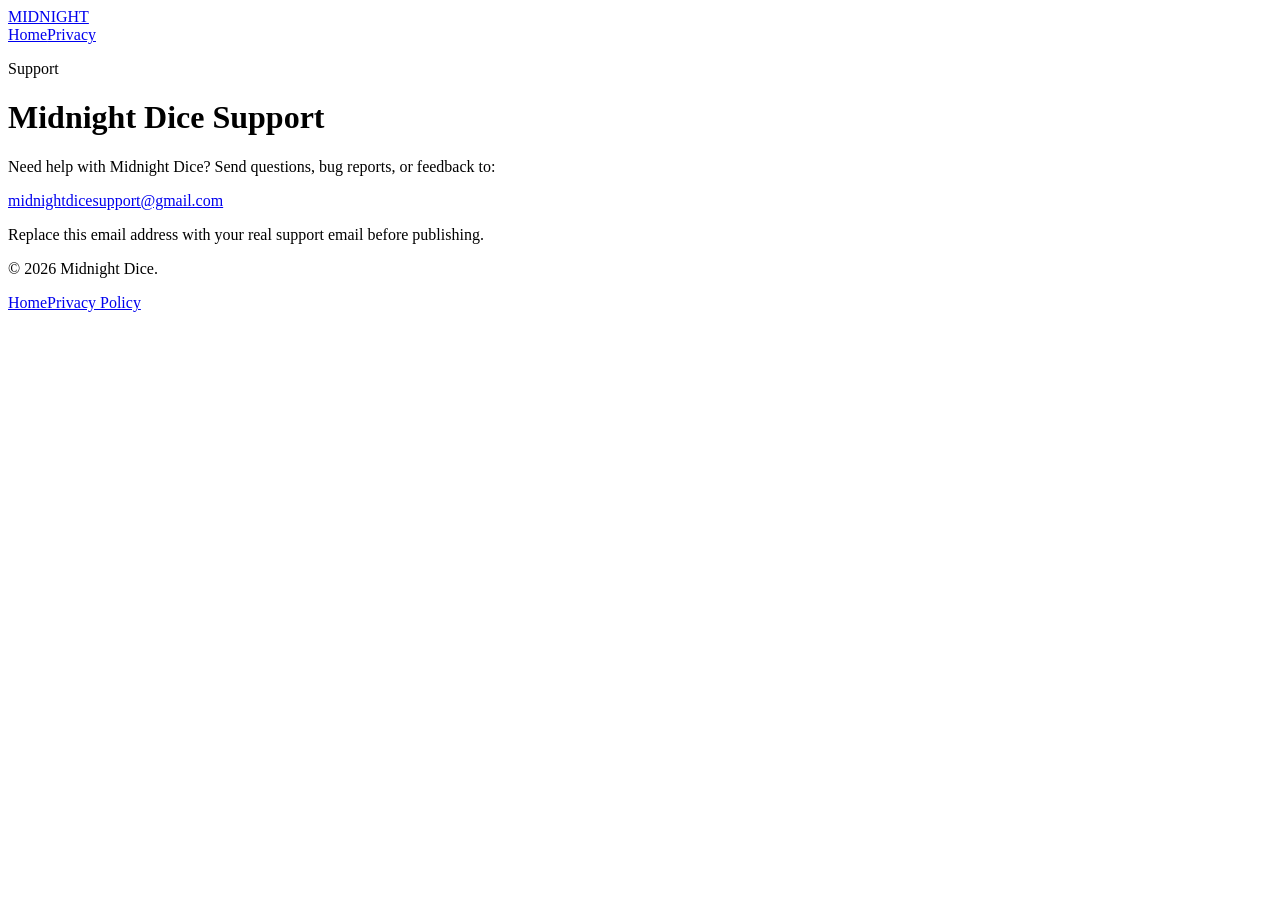
==== support.html @ b7195e36 "Update support email address in support.html" ====
<!doctype html>
<html lang="en">
<head>
  <meta charset="utf-8" />
  <meta name="viewport" content="width=device-width, initial-scale=1" />
  <title>Support | Midnight Dice</title>
  <meta name="description" content="Support for Midnight Dice." />
  <link rel="stylesheet" href="styles.css" />
</head>
<body>
  <header class="nav"><a class="brand" href="index.html">MIDNIGHT</a><nav><a href="index.html">Home</a><a href="privacy.html">Privacy</a></nav></header>
  <main class="page">
    <p class="eyebrow">Support</p>
    <h1>Midnight Dice Support</h1>
    <p>Need help with Midnight Dice? Send questions, bug reports, or feedback to:</p>
    <p><a class="email" href="mailto:support@yourdomain.com">midnightdicesupport@gmail.com</a></p>
    <p class="muted">Replace this email address with your real support email before publishing.</p>
  </main>
  <footer><p>© 2026 Midnight Dice.</p><div><a href="index.html">Home</a><a href="privacy.html">Privacy Policy</a></div></footer>
</body>
</html>
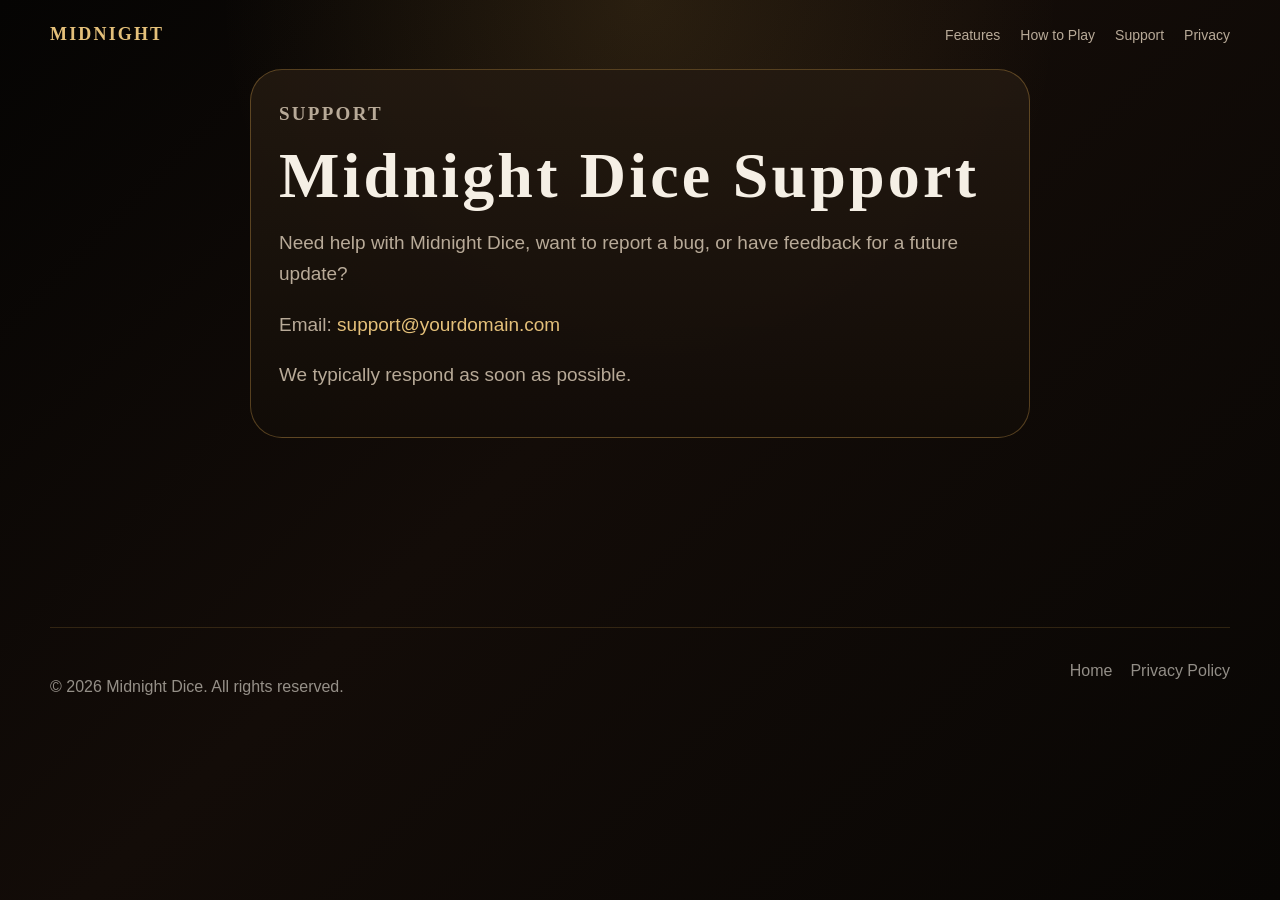
==== commit 175916e9: "Add files via upload" ====
--- a/support.html
+++ b/support.html
@@ -1,21 +1,5 @@
 <!doctype html>
-<html lang="en">
-<head>
-  <meta charset="utf-8" />
-  <meta name="viewport" content="width=device-width, initial-scale=1" />
-  <title>Support | Midnight Dice</title>
-  <meta name="description" content="Support for Midnight Dice." />
-  <link rel="stylesheet" href="styles.css" />
-</head>
-<body>
-  <header class="nav"><a class="brand" href="index.html">MIDNIGHT</a><nav><a href="index.html">Home</a><a href="privacy.html">Privacy</a></nav></header>
-  <main class="page">
-    <p class="eyebrow">Support</p>
-    <h1>Midnight Dice Support</h1>
-    <p>Need help with Midnight Dice? Send questions, bug reports, or feedback to:</p>
-    <p><a class="email" href="mailto:support@yourdomain.com">midnightdicesupport@gmail.com</a></p>
-    <p class="muted">Replace this email address with your real support email before publishing.</p>
-  </main>
-  <footer><p>© 2026 Midnight Dice.</p><div><a href="index.html">Home</a><a href="privacy.html">Privacy Policy</a></div></footer>
-</body>
-</html>
+<html lang="en"><head><meta charset="utf-8" /><meta name="viewport" content="width=device-width, initial-scale=1" /><title>Support | Midnight Dice</title><link rel="stylesheet" href="styles.css" /></head>
+<body><header class="nav"><a class="brand" href="index.html">MIDNIGHT</a><nav><a href="index.html#features">Features</a><a href="index.html#how-to-play">How to Play</a><a href="support.html">Support</a><a href="privacy.html">Privacy</a></nav></header>
+<main class="page"><section class="section narrow"><p class="eyebrow">Support</p><h1>Midnight Dice Support</h1><p>Need help with Midnight Dice, want to report a bug, or have feedback for a future update?</p><p>Email: <a href="mailto:support@yourdomain.com">support@yourdomain.com</a></p><p>We typically respond as soon as possible.</p></section></main>
+<footer><p>© 2026 Midnight Dice. All rights reserved.</p><div><a href="index.html">Home</a><a href="privacy.html">Privacy Policy</a></div></footer></body></html>
--- a/styles.css
+++ b/styles.css
@@ -0,0 +1,354 @@
+* {
+  box-sizing: border-box;
+}
+
+:root {
+  --bg: #050403;
+  --panel: #1a120d;
+  --panel-soft: #241a11;
+  --gold: #d4a24a;
+  --gold-soft: #e4c07a;
+  --text: #f5efe5;
+  --muted: #b8aa98;
+  --line: rgba(212, 162, 74, 0.35);
+}
+
+html {
+  scroll-behavior: smooth;
+}
+
+body {
+  margin: 0;
+  font-family: Inter, -apple-system, BlinkMacSystemFont, "Segoe UI", sans-serif;
+  color: var(--text);
+  background:
+    radial-gradient(circle at 50% 0%, rgba(212, 162, 74, 0.14), transparent 38%),
+    linear-gradient(135deg, #050403 0%, #130c08 45%, #080604 100%);
+  min-height: 100vh;
+  overflow-x: hidden;
+}
+
+a {
+  color: inherit;
+  text-decoration: none;
+}
+
+.nav {
+  width: min(1180px, calc(100% - 40px));
+  margin: 0 auto;
+  padding: 24px 0;
+  display: flex;
+  justify-content: space-between;
+  align-items: center;
+  gap: 20px;
+}
+
+.brand,
+h1,
+h2,
+h3,
+.button,
+.eyebrow {
+  font-family: Georgia, "Times New Roman", serif;
+  letter-spacing: 0.12em;
+}
+
+.brand {
+  color: var(--gold-soft);
+  font-size: 18px;
+  font-weight: 700;
+}
+
+.nav nav {
+  display: flex;
+  gap: 20px;
+  color: var(--muted);
+  font-size: 14px;
+}
+
+.nav a:hover {
+  color: var(--gold-soft);
+}
+
+.hero {
+  width: min(1180px, calc(100% - 40px));
+  margin: 18px auto 80px;
+  display: grid;
+  grid-template-columns: 1fr 420px;
+  gap: 70px;
+  align-items: center;
+}
+
+.hero-copy {
+  padding-top: 36px;
+}
+
+.eyebrow {
+  margin: 0 0 16px;
+  color: var(--gold);
+  text-transform: uppercase;
+  font-size: 15px;
+  font-weight: 700;
+}
+
+h1 {
+  margin: 0;
+  font-size: clamp(42px, 7vw, 82px);
+  line-height: 0.98;
+  letter-spacing: 0.05em;
+}
+
+h2 {
+  margin: 0 0 18px;
+  font-size: clamp(34px, 5vw, 58px);
+  line-height: 1;
+  letter-spacing: 0.04em;
+}
+
+h3 {
+  margin: 0 0 12px;
+  color: var(--gold-soft);
+  font-size: 20px;
+  letter-spacing: 0.06em;
+}
+
+.lede,
+.section p,
+.rule-box li {
+  color: var(--muted);
+  font-size: 19px;
+  line-height: 1.65;
+}
+
+.lede {
+  max-width: 680px;
+  margin: 28px 0;
+}
+
+.actions {
+  display: flex;
+  gap: 14px;
+  flex-wrap: wrap;
+  margin: 30px 0 14px;
+}
+
+.button {
+  display: inline-flex;
+  align-items: center;
+  justify-content: center;
+  min-height: 52px;
+  padding: 0 24px;
+  border: 1px solid var(--line);
+  border-radius: 999px;
+  font-size: 14px;
+  text-transform: uppercase;
+}
+
+.button.primary {
+  background: linear-gradient(180deg, rgba(212, 162, 74, 0.28), rgba(84, 54, 24, 0.45));
+  color: var(--gold-soft);
+}
+
+.button.secondary {
+  color: var(--text);
+  background: rgba(255, 255, 255, 0.03);
+}
+
+.note {
+  color: rgba(245, 239, 229, 0.55);
+  font-size: 14px;
+}
+
+.phone-wrap {
+  justify-self: center;
+  position: relative;
+}
+
+.phone-wrap::before {
+  content: "";
+  position: absolute;
+  inset: 10% -12%;
+  background: radial-gradient(circle, rgba(212, 162, 74, 0.18), transparent 70%);
+  filter: blur(18px);
+}
+
+.phone,
+.screens img {
+  position: relative;
+  display: block;
+  border-radius: 34px;
+  box-shadow: 0 34px 90px rgba(0, 0, 0, 0.55);
+}
+
+.phone {
+  width: min(360px, 78vw);
+}
+
+.section {
+  width: min(1180px, calc(100% - 40px));
+  margin: 0 auto;
+  padding: 80px 0;
+}
+
+.cards {
+  margin-top: 34px;
+  display: grid;
+  grid-template-columns: repeat(4, 1fr);
+  gap: 18px;
+}
+
+.cards article,
+.rule-box,
+.narrow {
+  background: linear-gradient(180deg, rgba(36, 26, 17, 0.86), rgba(18, 12, 8, 0.88));
+  border: 1px solid var(--line);
+  border-radius: 32px;
+  padding: 28px;
+}
+
+.cards p {
+  margin: 0;
+  font-size: 16px;
+}
+
+.gallery {
+  overflow: hidden;
+}
+
+.screens {
+  display: flex;
+  gap: 26px;
+  overflow-x: auto;
+  padding: 22px 0 26px;
+  scrollbar-width: none;
+  -ms-overflow-style: none;
+}
+
+.screens::-webkit-scrollbar {
+  display: none;
+}
+
+.screens img {
+  width: 250px;
+  max-width: 72vw;
+  flex: 0 0 auto;
+}
+
+.split {
+  display: grid;
+  grid-template-columns: 1.1fr 0.9fr;
+  gap: 34px;
+  align-items: start;
+}
+
+.rule-box ol {
+  margin: 0;
+  padding-left: 24px;
+}
+
+.rule-box li {
+  margin-bottom: 14px;
+}
+
+.page {
+  min-height: 62vh;
+}
+
+.narrow {
+  max-width: 780px;
+}
+
+.narrow h1 {
+  font-size: clamp(38px, 6vw, 64px);
+}
+
+.narrow a {
+  color: var(--gold-soft);
+}
+
+footer {
+  width: min(1180px, calc(100% - 40px));
+  margin: 0 auto;
+  padding: 34px 0 46px;
+  border-top: 1px solid rgba(212, 162, 74, 0.18);
+  display: flex;
+  justify-content: space-between;
+  gap: 18px;
+  color: rgba(245, 239, 229, 0.58);
+}
+
+footer div {
+  display: flex;
+  gap: 18px;
+}
+
+@media (max-width: 980px) {
+  .hero {
+    grid-template-columns: 1fr;
+    text-align: center;
+    gap: 40px;
+  }
+
+  .lede {
+    margin-left: auto;
+    margin-right: auto;
+  }
+
+  .actions {
+    justify-content: center;
+  }
+
+  .cards {
+    grid-template-columns: repeat(2, 1fr);
+  }
+
+  .split {
+    grid-template-columns: 1fr;
+  }
+}
+
+@media (max-width: 640px) {
+  .nav {
+    align-items: flex-start;
+  }
+
+  .nav nav {
+    flex-wrap: wrap;
+    justify-content: flex-end;
+    gap: 12px;
+  }
+
+  .hero,
+  .section,
+  footer,
+  .nav {
+    width: min(100% - 28px, 1180px);
+  }
+
+  .hero {
+    margin-top: 4px;
+  }
+
+  .cards {
+    grid-template-columns: 1fr;
+  }
+
+  .cards article,
+  .rule-box,
+  .narrow {
+    border-radius: 24px;
+    padding: 22px;
+  }
+
+  .screens {
+    gap: 18px;
+  }
+
+  .screens img {
+    width: 230px;
+  }
+
+  footer {
+    flex-direction: column;
+  }
+}
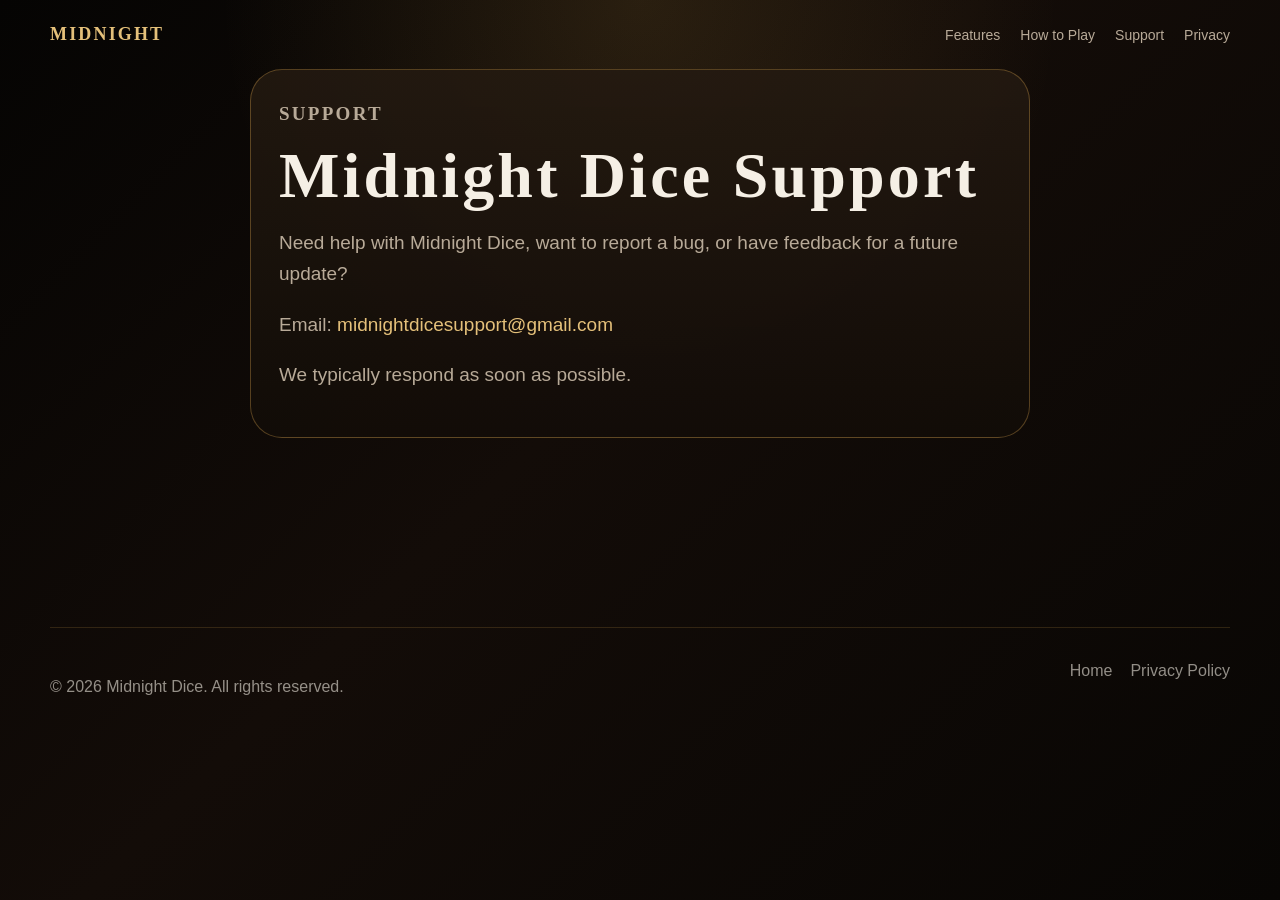
==== commit 5e2fe1a2: "Update support email address in support.html" ====
--- a/support.html
+++ b/support.html
@@ -1,5 +1,5 @@
 <!doctype html>
 <html lang="en"><head><meta charset="utf-8" /><meta name="viewport" content="width=device-width, initial-scale=1" /><title>Support | Midnight Dice</title><link rel="stylesheet" href="styles.css" /></head>
 <body><header class="nav"><a class="brand" href="index.html">MIDNIGHT</a><nav><a href="index.html#features">Features</a><a href="index.html#how-to-play">How to Play</a><a href="support.html">Support</a><a href="privacy.html">Privacy</a></nav></header>
-<main class="page"><section class="section narrow"><p class="eyebrow">Support</p><h1>Midnight Dice Support</h1><p>Need help with Midnight Dice, want to report a bug, or have feedback for a future update?</p><p>Email: <a href="mailto:support@yourdomain.com">support@yourdomain.com</a></p><p>We typically respond as soon as possible.</p></section></main>
+<main class="page"><section class="section narrow"><p class="eyebrow">Support</p><h1>Midnight Dice Support</h1><p>Need help with Midnight Dice, want to report a bug, or have feedback for a future update?</p><p>Email: <a href="mailto:midnightdicesupport@gmail.com">midnightdicesupport@gmail.com</a></p><p>We typically respond as soon as possible.</p></section></main>
 <footer><p>© 2026 Midnight Dice. All rights reserved.</p><div><a href="index.html">Home</a><a href="privacy.html">Privacy Policy</a></div></footer></body></html>
